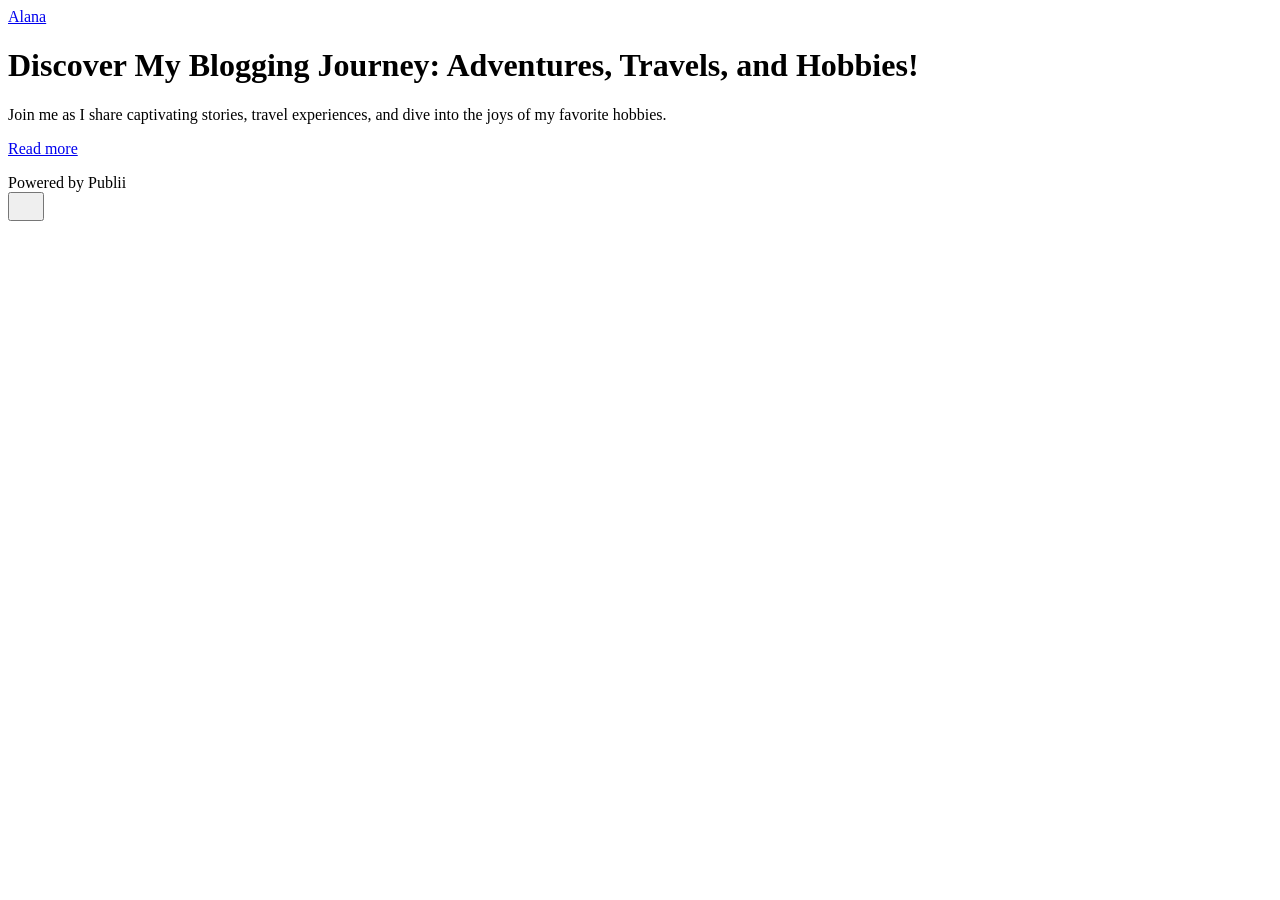
==== index.html @ 6936cf8c "Publii: update content" ====
<!DOCTYPE html><html lang="en-gb"><head><meta charset="utf-8"><meta http-equiv="X-UA-Compatible" content="IE=edge"><meta name="viewport" content="width=device-width,initial-scale=1"><title>Alana</title><meta name="generator" content="Publii Open-Source CMS for Static Site"><link rel="canonical" href="https://blog.alanakayfetz.com/"><link rel="alternate" type="application/atom+xml" href="https://blog.alanakayfetz.com/feed.xml" title="Alana - RSS"><link rel="alternate" type="application/json" href="https://blog.alanakayfetz.com/feed.json" title="Alana - JSON"><meta property="og:title" content="Alana"><meta property="og:site_name" content="Alana"><meta property="og:description" content=""><meta property="og:url" content="https://blog.alanakayfetz.com/"><meta property="og:type" content="website"><link rel="stylesheet" href="https://blog.alanakayfetz.com/assets/css/style.css?v&#x3D;9b02a974ddb182516a41734026b76985"><script type="application/ld+json">{"@context":"http://schema.org","@type":"Organization","name":"Alana","url":"https://blog.alanakayfetz.com/"}</script><noscript><style>img[loading] {
                    opacity: 1;
                }</style></noscript></head><body class="home-template"><header class="top js-header"><a class="logo" href="https://blog.alanakayfetz.com/">Alana</a></header><main><div class="hero hero--noimage"><header class="hero__content"><div class="wrapper"><h1>Discover My Blogging Journey: Adventures, Travels, and Hobbies!</h1><p>Join me as I share captivating stories, travel experiences, and dive into the joys of my favorite hobbies.</p><p><a href="#" class="btn">Read more</a></p></div></header></div><div class="wrapper feed"></div></main><footer class="footer"><div class="wrapper"><div class="footer__copyright">Powered by Publii</div><button id="backToTop" class="footer__bttop" aria-label="Back to top" title="Back to top"><svg width="20" height="20"><use xlink:href="https://blog.alanakayfetz.com/assets/svg/svg-map.svg#toparrow"/></svg></button></div></footer><script defer="defer" src="https://blog.alanakayfetz.com/assets/js/scripts.min.js?v&#x3D;548663b90e1600fd2c2dd54433d04b71"></script><script>window.publiiThemeMenuConfig={mobileMenuMode:'sidebar',animationSpeed:300,submenuWidth: 'auto',doubleClickTime:500,mobileMenuExpandableSubmenus:true,relatedContainerForOverlayMenuSelector:'.top'};</script><script>var images = document.querySelectorAll('img[loading]');
        for (var i = 0; i < images.length; i++) {
            if (images[i].complete) {
                images[i].classList.add('is-loaded');
            } else {
                images[i].addEventListener('load', function () {
                    this.classList.add('is-loaded');
                }, false);
            }
        }</script></body></html>
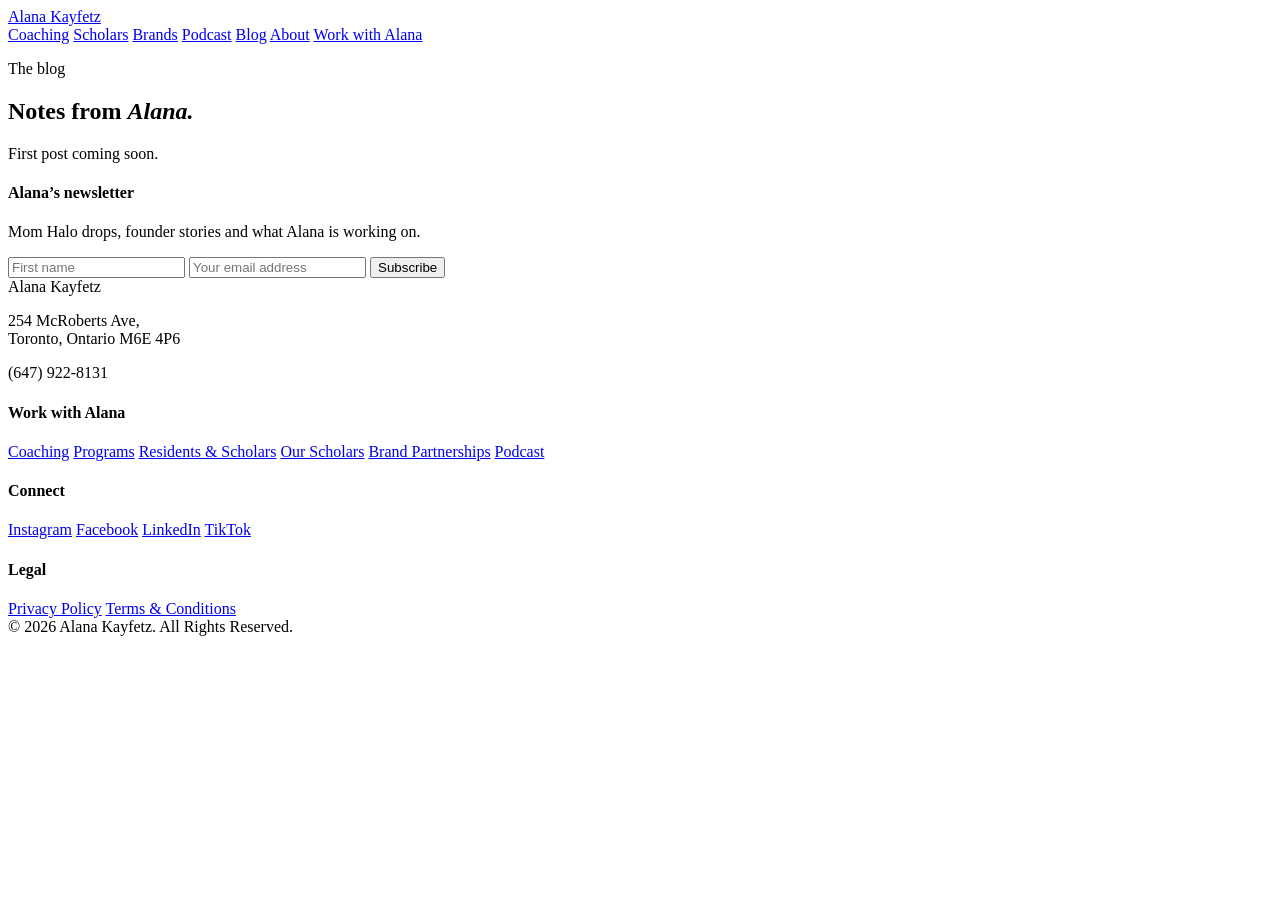
==== commit b659f988: "Publii: update content" ====
--- a/index.html
+++ b/index.html
@@ -1,12 +1,13 @@
-<!DOCTYPE html><html lang="en-gb"><head><meta charset="utf-8"><meta http-equiv="X-UA-Compatible" content="IE=edge"><meta name="viewport" content="width=device-width,initial-scale=1"><title>Alana</title><meta name="generator" content="Publii Open-Source CMS for Static Site"><link rel="canonical" href="https://blog.alanakayfetz.com/"><link rel="alternate" type="application/atom+xml" href="https://blog.alanakayfetz.com/feed.xml" title="Alana - RSS"><link rel="alternate" type="application/json" href="https://blog.alanakayfetz.com/feed.json" title="Alana - JSON"><meta property="og:title" content="Alana"><meta property="og:site_name" content="Alana"><meta property="og:description" content=""><meta property="og:url" content="https://blog.alanakayfetz.com/"><meta property="og:type" content="website"><link rel="stylesheet" href="https://blog.alanakayfetz.com/assets/css/style.css?v&#x3D;9b02a974ddb182516a41734026b76985"><script type="application/ld+json">{"@context":"http://schema.org","@type":"Organization","name":"Alana","url":"https://blog.alanakayfetz.com/"}</script><noscript><style>img[loading] {
-                    opacity: 1;
-                }</style></noscript></head><body class="home-template"><header class="top js-header"><a class="logo" href="https://blog.alanakayfetz.com/">Alana</a></header><main><div class="hero hero--noimage"><header class="hero__content"><div class="wrapper"><h1>Discover My Blogging Journey: Adventures, Travels, and Hobbies!</h1><p>Join me as I share captivating stories, travel experiences, and dive into the joys of my favorite hobbies.</p><p><a href="#" class="btn">Read more</a></p></div></header></div><div class="wrapper feed"></div></main><footer class="footer"><div class="wrapper"><div class="footer__copyright">Powered by Publii</div><button id="backToTop" class="footer__bttop" aria-label="Back to top" title="Back to top"><svg width="20" height="20"><use xlink:href="https://blog.alanakayfetz.com/assets/svg/svg-map.svg#toparrow"/></svg></button></div></footer><script defer="defer" src="https://blog.alanakayfetz.com/assets/js/scripts.min.js?v&#x3D;548663b90e1600fd2c2dd54433d04b71"></script><script>window.publiiThemeMenuConfig={mobileMenuMode:'sidebar',animationSpeed:300,submenuWidth: 'auto',doubleClickTime:500,mobileMenuExpandableSubmenus:true,relatedContainerForOverlayMenuSelector:'.top'};</script><script>var images = document.querySelectorAll('img[loading]');
-        for (var i = 0; i < images.length; i++) {
-            if (images[i].complete) {
-                images[i].classList.add('is-loaded');
-            } else {
-                images[i].addEventListener('load', function () {
-                    this.classList.add('is-loaded');
-                }, false);
-            }
-        }</script></body></html>+<!DOCTYPE html><html lang="en-gb"><head><meta charset="utf-8"><meta name="viewport" content="width=device-width,initial-scale=1"><title>Alana</title><meta name="generator" content="Publii Open-Source CMS for Static Site"><link rel="canonical" href="https://blog.alanakayfetz.com/"><link rel="alternate" type="application/atom+xml" href="https://blog.alanakayfetz.com/feed.xml" title="Alana - RSS"><link rel="alternate" type="application/json" href="https://blog.alanakayfetz.com/feed.json" title="Alana - JSON"><meta property="og:title" content="Alana"><meta property="og:site_name" content="Alana"><meta property="og:description" content=""><meta property="og:url" content="https://blog.alanakayfetz.com/"><meta property="og:type" content="website"><script type="application/ld+json">{"@context":"http://schema.org","@type":"Organization","name":"Alana","url":"https://blog.alanakayfetz.com/"}</script><link rel="icon" href="https://alanakayfetz.com/img/favicon.svg" type="image/svg+xml"><link rel="apple-touch-icon" href="https://alanakayfetz.com/img/apple-touch-icon.png"><link rel="preconnect" href="https://fonts.googleapis.com"><link rel="preconnect" href="https://fonts.gstatic.com" crossorigin><link href="https://fonts.googleapis.com/css2?family=Fraunces:ital,opsz,wght@0,9..144,300..900;1,9..144,400..700&family=Outfit:wght@300;400;500;600;700&display=swap" rel="stylesheet"><link rel="stylesheet" href="https://blog.alanakayfetz.com/assets/css/style.css?v&#x3D;c1da50a4a55d9263d391b1b024ee08ee"><script src="https://f.convertkit.com/ckjs/ck.5.js" defer="defer"></script><script async src="https://www.googletagmanager.com/gtag/js?id=G-7E7NJX4SXJ"></script><script>window.dataLayer = window.dataLayer || [];
+  function gtag(){dataLayer.push(arguments);}
+  gtag('js', new Date());
+  gtag('config', 'G-7E7NJX4SXJ');</script><script>!function(f,b,e,v,n,t,s)
+{if(f.fbq)return;n=f.fbq=function(){n.callMethod?
+n.callMethod.apply(n,arguments):n.queue.push(arguments)};
+if(!f._fbq)f._fbq=n;n.push=n;n.loaded=!0;n.version='2.0';
+n.queue=[];t=b.createElement(e);t.async=!0;
+t.src=v;s=b.getElementsByTagName(e)[0];
+s.parentNode.insertBefore(t,s)}(window, document,'script',
+'https://connect.facebook.net/en_US/fbevents.js');
+fbq('init', '386179845467079');
+fbq('track', 'ViewContent');</script><noscript><img height="1" width="1" style="display:none" src="https://www.facebook.com/tr?id=386179845467079&amp;ev=ViewContent&amp;noscript=1"></noscript></head><body><nav><div class="nav-inner"><a href="https://alanakayfetz.com/" class="logo">Alana <span>Kayfetz</span></a><div class="nav-links"><a href="https://alanakayfetz.com/#coaching">Coaching</a> <a href="https://alanakayfetz.com/#scholars">Scholars</a> <a href="https://alanakayfetz.com/brands/">Brands</a> <a href="https://alanakayfetz.com/#podcast">Podcast</a> <a href="https://blog.alanakayfetz.com/">Blog</a> <a href="https://alanakayfetz.com/#founder">About</a> <a href="https://alanakayfetz.com/#doors" class="btn">Work with Alana</a></div></div></nav><section class="sec"><div class="wrap"><p class="sec-label">The blog</p><h2>Notes from <em>Alana.</em></h2><div class="post-list"><p class="sec-intro">First post coming soon.</p></div></div></section><footer><div class="wrap"><div class="foot-news"><div><h4>Alana&rsquo;s newsletter</h4><p>Mom Halo drops, founder stories and what Alana is working on.</p></div><form class="news-form" action="https://app.kit.com/forms/9975106/subscriptions" method="post" data-sv-form="9975106" data-uid="c07f5980ec" data-format="inline" data-version="5" data-options='{"settings":{"after_subscribe":{"action":"redirect","success_message":"You are in! Check your inbox to confirm your subscription.","redirect_url":"https://alanakayfetz.com/newsletter/thanks/"},"recaptcha":{"enabled":false},"return_visitor":{"action":"show","custom_content":""}},"version":"5"}'><ul class="formkit-alert formkit-alert-error" data-element="errors" data-group="alert"></ul><div class="news-fields" data-element="fields"><input name="fields[first_name]" type="text" required placeholder="First name" aria-label="First name" autocomplete="given-name"> <input name="email_address" type="email" required placeholder="Your email address" aria-label="Email address" autocomplete="email"> <button class="btn" data-element="submit">Subscribe</button></div></form></div><div class="foot-grid"><div><div class="logo">Alana <span style="color:var(--pink)">Kayfetz</span></div><p>254 McRoberts Ave,<br>Toronto, Ontario M6E 4P6</p><p>(647) 922-8131</p></div><div><h4>Work with Alana</h4><a href="https://alanakayfetz.com/#coaching">Coaching</a> <a href="https://alanakayfetz.com/#pricing">Programs</a> <a href="https://alanakayfetz.com/#scholars">Residents &amp; Scholars</a> <a href="https://alanakayfetz.com/residents/">Our Scholars</a> <a href="https://alanakayfetz.com/brands/">Brand Partnerships</a> <a href="https://alanakayfetz.com/#podcast">Podcast</a></div><div><h4>Connect</h4><a href="https://instagram.com/momhalo">Instagram</a> <a href="https://facebook.com/momhalo">Facebook</a> <a href="https://www.linkedin.com/in/alanakayfetz">LinkedIn</a> <a href="https://www.tiktok.com/@alanakayfetz">TikTok</a></div><div><h4>Legal</h4><a href="#">Privacy Policy</a> <a href="#">Terms &amp; Conditions</a></div></div><div class="foot-bottom">© 2026 Alana Kayfetz. All Rights Reserved.</div></div></footer></body></html>
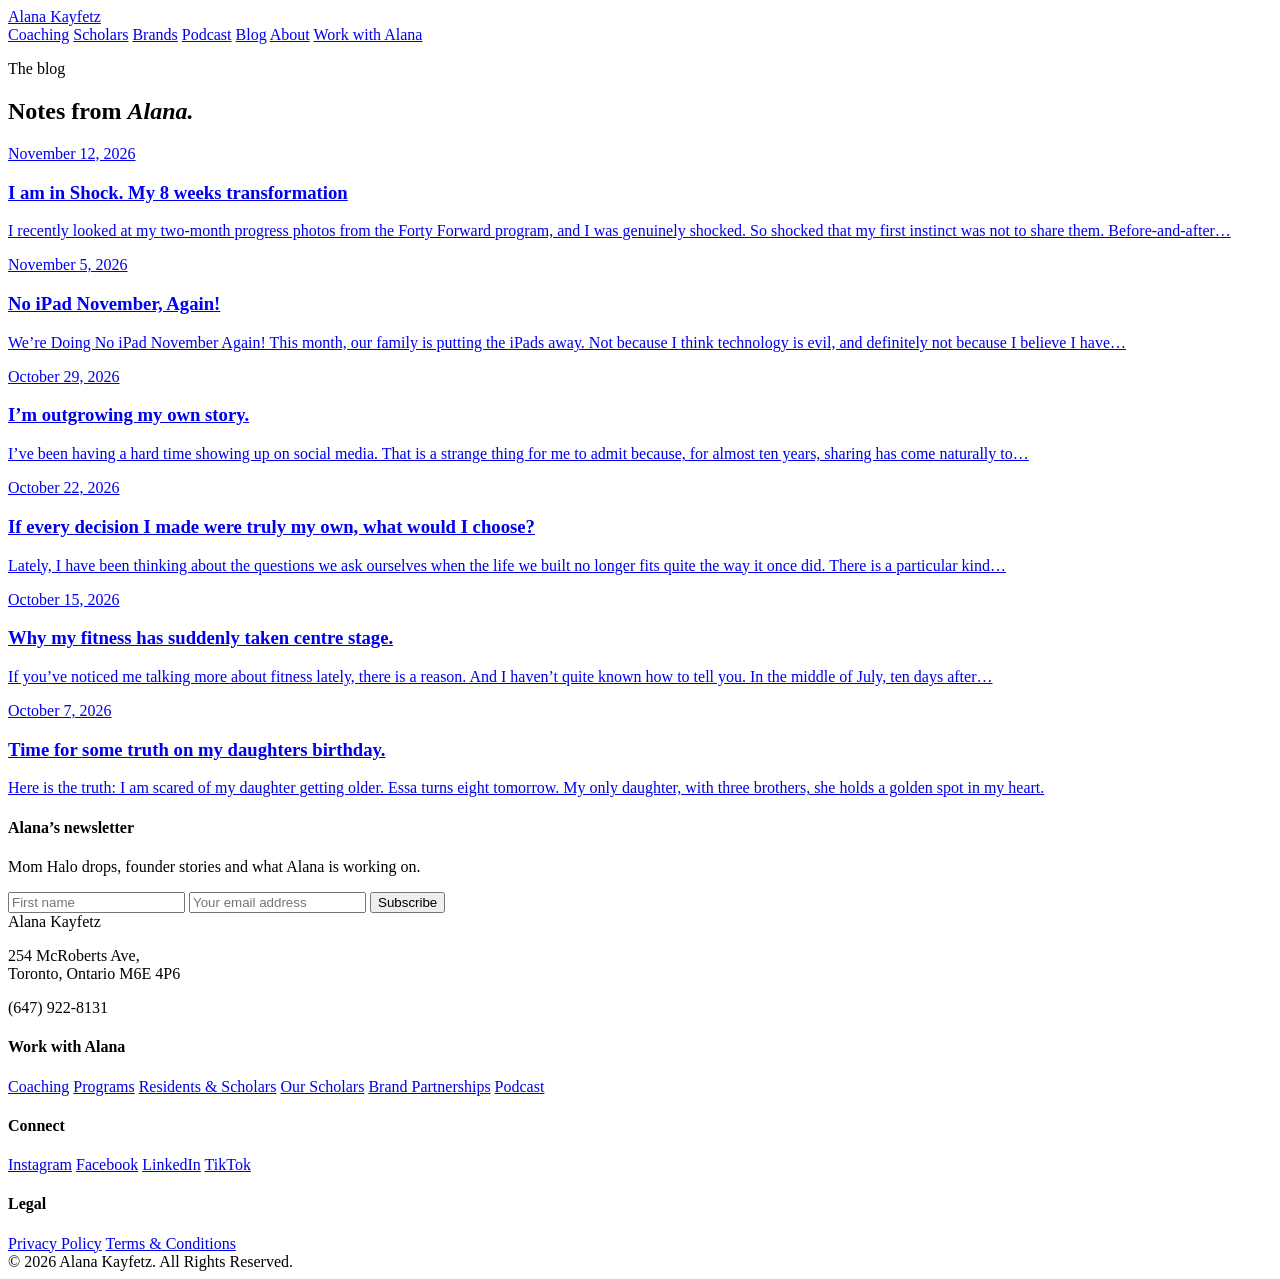
==== commit 20c0eee8: "Publii: update content" ====
--- a/index.html
+++ b/index.html
@@ -1,4 +1,4 @@
-<!DOCTYPE html><html lang="en-gb"><head><meta charset="utf-8"><meta name="viewport" content="width=device-width,initial-scale=1"><title>Alana</title><meta name="generator" content="Publii Open-Source CMS for Static Site"><link rel="canonical" href="https://blog.alanakayfetz.com/"><link rel="alternate" type="application/atom+xml" href="https://blog.alanakayfetz.com/feed.xml" title="Alana - RSS"><link rel="alternate" type="application/json" href="https://blog.alanakayfetz.com/feed.json" title="Alana - JSON"><meta property="og:title" content="Alana"><meta property="og:site_name" content="Alana"><meta property="og:description" content=""><meta property="og:url" content="https://blog.alanakayfetz.com/"><meta property="og:type" content="website"><script type="application/ld+json">{"@context":"http://schema.org","@type":"Organization","name":"Alana","url":"https://blog.alanakayfetz.com/"}</script><link rel="icon" href="https://alanakayfetz.com/img/favicon.svg" type="image/svg+xml"><link rel="apple-touch-icon" href="https://alanakayfetz.com/img/apple-touch-icon.png"><link rel="preconnect" href="https://fonts.googleapis.com"><link rel="preconnect" href="https://fonts.gstatic.com" crossorigin><link href="https://fonts.googleapis.com/css2?family=Fraunces:ital,opsz,wght@0,9..144,300..900;1,9..144,400..700&family=Outfit:wght@300;400;500;600;700&display=swap" rel="stylesheet"><link rel="stylesheet" href="https://blog.alanakayfetz.com/assets/css/style.css?v&#x3D;c1da50a4a55d9263d391b1b024ee08ee"><script src="https://f.convertkit.com/ckjs/ck.5.js" defer="defer"></script><script async src="https://www.googletagmanager.com/gtag/js?id=G-7E7NJX4SXJ"></script><script>window.dataLayer = window.dataLayer || [];
+<!DOCTYPE html><html lang="en-gb"><head><meta charset="utf-8"><meta name="viewport" content="width=device-width,initial-scale=1"><title>Alana&#x27;s Blog</title><meta name="generator" content="Publii Open-Source CMS for Static Site"><link rel="canonical" href="https://blog.alanakayfetz.com/"><link rel="alternate" type="application/atom+xml" href="https://blog.alanakayfetz.com/feed.xml" title="Alana&#x27;s Blog - RSS"><link rel="alternate" type="application/json" href="https://blog.alanakayfetz.com/feed.json" title="Alana&#x27;s Blog - JSON"><meta property="og:title" content="Alana&#x27;s Blog"><meta property="og:site_name" content="Alana&#x27;s Blog"><meta property="og:description" content=""><meta property="og:url" content="https://blog.alanakayfetz.com/"><meta property="og:type" content="website"><script type="application/ld+json">{"@context":"http://schema.org","@type":"Organization","name":"Alana's Blog","url":"https://blog.alanakayfetz.com/"}</script><link rel="icon" href="https://alanakayfetz.com/img/favicon.svg" type="image/svg+xml"><link rel="apple-touch-icon" href="https://alanakayfetz.com/img/apple-touch-icon.png"><link rel="preconnect" href="https://fonts.googleapis.com"><link rel="preconnect" href="https://fonts.gstatic.com" crossorigin><link href="https://fonts.googleapis.com/css2?family=Fraunces:ital,opsz,wght@0,9..144,300..900;1,9..144,400..700&family=Outfit:wght@300;400;500;600;700&display=swap" rel="stylesheet"><link rel="stylesheet" href="https://blog.alanakayfetz.com/assets/css/style.css?v&#x3D;c1da50a4a55d9263d391b1b024ee08ee"><script src="https://f.convertkit.com/ckjs/ck.5.js" defer="defer"></script><script async src="https://www.googletagmanager.com/gtag/js?id=G-7E7NJX4SXJ"></script><script>window.dataLayer = window.dataLayer || [];
   function gtag(){dataLayer.push(arguments);}
   gtag('js', new Date());
   gtag('config', 'G-7E7NJX4SXJ');</script><script>!function(f,b,e,v,n,t,s)
@@ -10,4 +10,4 @@
 s.parentNode.insertBefore(t,s)}(window, document,'script',
 'https://connect.facebook.net/en_US/fbevents.js');
 fbq('init', '386179845467079');
-fbq('track', 'ViewContent');</script><noscript><img height="1" width="1" style="display:none" src="https://www.facebook.com/tr?id=386179845467079&amp;ev=ViewContent&amp;noscript=1"></noscript></head><body><nav><div class="nav-inner"><a href="https://alanakayfetz.com/" class="logo">Alana <span>Kayfetz</span></a><div class="nav-links"><a href="https://alanakayfetz.com/#coaching">Coaching</a> <a href="https://alanakayfetz.com/#scholars">Scholars</a> <a href="https://alanakayfetz.com/brands/">Brands</a> <a href="https://alanakayfetz.com/#podcast">Podcast</a> <a href="https://blog.alanakayfetz.com/">Blog</a> <a href="https://alanakayfetz.com/#founder">About</a> <a href="https://alanakayfetz.com/#doors" class="btn">Work with Alana</a></div></div></nav><section class="sec"><div class="wrap"><p class="sec-label">The blog</p><h2>Notes from <em>Alana.</em></h2><div class="post-list"><p class="sec-intro">First post coming soon.</p></div></div></section><footer><div class="wrap"><div class="foot-news"><div><h4>Alana&rsquo;s newsletter</h4><p>Mom Halo drops, founder stories and what Alana is working on.</p></div><form class="news-form" action="https://app.kit.com/forms/9975106/subscriptions" method="post" data-sv-form="9975106" data-uid="c07f5980ec" data-format="inline" data-version="5" data-options='{"settings":{"after_subscribe":{"action":"redirect","success_message":"You are in! Check your inbox to confirm your subscription.","redirect_url":"https://alanakayfetz.com/newsletter/thanks/"},"recaptcha":{"enabled":false},"return_visitor":{"action":"show","custom_content":""}},"version":"5"}'><ul class="formkit-alert formkit-alert-error" data-element="errors" data-group="alert"></ul><div class="news-fields" data-element="fields"><input name="fields[first_name]" type="text" required placeholder="First name" aria-label="First name" autocomplete="given-name"> <input name="email_address" type="email" required placeholder="Your email address" aria-label="Email address" autocomplete="email"> <button class="btn" data-element="submit">Subscribe</button></div></form></div><div class="foot-grid"><div><div class="logo">Alana <span style="color:var(--pink)">Kayfetz</span></div><p>254 McRoberts Ave,<br>Toronto, Ontario M6E 4P6</p><p>(647) 922-8131</p></div><div><h4>Work with Alana</h4><a href="https://alanakayfetz.com/#coaching">Coaching</a> <a href="https://alanakayfetz.com/#pricing">Programs</a> <a href="https://alanakayfetz.com/#scholars">Residents &amp; Scholars</a> <a href="https://alanakayfetz.com/residents/">Our Scholars</a> <a href="https://alanakayfetz.com/brands/">Brand Partnerships</a> <a href="https://alanakayfetz.com/#podcast">Podcast</a></div><div><h4>Connect</h4><a href="https://instagram.com/momhalo">Instagram</a> <a href="https://facebook.com/momhalo">Facebook</a> <a href="https://www.linkedin.com/in/alanakayfetz">LinkedIn</a> <a href="https://www.tiktok.com/@alanakayfetz">TikTok</a></div><div><h4>Legal</h4><a href="#">Privacy Policy</a> <a href="#">Terms &amp; Conditions</a></div></div><div class="foot-bottom">© 2026 Alana Kayfetz. All Rights Reserved.</div></div></footer></body></html>+fbq('track', 'ViewContent');</script><noscript><img height="1" width="1" style="display:none" src="https://www.facebook.com/tr?id=386179845467079&amp;ev=ViewContent&amp;noscript=1"></noscript></head><body><nav><div class="nav-inner"><a href="https://alanakayfetz.com/" class="logo">Alana <span>Kayfetz</span></a><div class="nav-links"><a href="https://alanakayfetz.com/#coaching">Coaching</a> <a href="https://alanakayfetz.com/#scholars">Scholars</a> <a href="https://alanakayfetz.com/brands/">Brands</a> <a href="https://alanakayfetz.com/#podcast">Podcast</a> <a href="https://blog.alanakayfetz.com/">Blog</a> <a href="https://alanakayfetz.com/#founder">About</a> <a href="https://alanakayfetz.com/#doors" class="btn">Work with Alana</a></div></div></nav><section class="sec"><div class="wrap"><p class="sec-label">The blog</p><h2>Notes from <em>Alana.</em></h2><div class="post-list"><a class="bcard" href="https://blog.alanakayfetz.com/i-am-in-shock-my-8-weeks-transformation/"><p class="post-date">November 12, 2026</p><h3>I am in Shock. My 8 weeks transformation</h3><p>I recently looked at my two-month progress photos from the Forty Forward program, and I was genuinely shocked. So shocked that my first instinct was not to share them. Before-and-after&hellip;</p></a><a class="bcard" href="https://blog.alanakayfetz.com/no-ipad-november-again/"><p class="post-date">November 5, 2026</p><h3>No iPad November, Again!</h3><p>We’re Doing No iPad November Again! This month, our family is putting the iPads away. Not because I think technology is evil, and definitely not because I believe I have&hellip;</p></a><a class="bcard" href="https://blog.alanakayfetz.com/i-m-outgrowing-my-own-story/"><p class="post-date">October 29, 2026</p><h3>I’m outgrowing my own story.</h3><p>I’ve been having a hard time showing up on social media. That is a strange thing for me to admit because, for almost ten years, sharing has come naturally to&hellip;</p></a><a class="bcard" href="https://blog.alanakayfetz.com/if-every-decision-i-made-were-truly-my-own-what-would-i-choose/"><p class="post-date">October 22, 2026</p><h3>If every decision I made were truly my own, what would I choose?</h3><p>Lately, I have been thinking about the questions we ask ourselves when the life we built no longer fits quite the way it once did. There is a particular kind&hellip;</p></a><a class="bcard" href="https://blog.alanakayfetz.com/why-my-fitness-has-suddenly-taken-centre-stage/"><p class="post-date">October 15, 2026</p><h3>Why my fitness has suddenly taken centre stage.</h3><p>If you’ve noticed me talking more about fitness lately, there is a reason. And I haven’t quite known how to tell you. In the middle of July, ten days after&hellip;</p></a><a class="bcard" href="https://blog.alanakayfetz.com/time-for-some-truth-on-my-daughters-birthday/"><p class="post-date">October 7, 2026</p><h3>Time for some truth on my daughters birthday.</h3><p>Here is the truth: I am scared of my daughter getting older. Essa turns eight tomorrow. My only daughter, with three brothers, she holds a golden spot in my heart.</p></a></div></div></section><footer><div class="wrap"><div class="foot-news"><div><h4>Alana&rsquo;s newsletter</h4><p>Mom Halo drops, founder stories and what Alana is working on.</p></div><form class="news-form" action="https://app.kit.com/forms/9975106/subscriptions" method="post" data-sv-form="9975106" data-uid="c07f5980ec" data-format="inline" data-version="5" data-options='{"settings":{"after_subscribe":{"action":"redirect","success_message":"You are in! Check your inbox to confirm your subscription.","redirect_url":"https://alanakayfetz.com/newsletter/thanks/"},"recaptcha":{"enabled":false},"return_visitor":{"action":"show","custom_content":""}},"version":"5"}'><ul class="formkit-alert formkit-alert-error" data-element="errors" data-group="alert"></ul><div class="news-fields" data-element="fields"><input name="fields[first_name]" type="text" required placeholder="First name" aria-label="First name" autocomplete="given-name"> <input name="email_address" type="email" required placeholder="Your email address" aria-label="Email address" autocomplete="email"> <button class="btn" data-element="submit">Subscribe</button></div></form></div><div class="foot-grid"><div><div class="logo">Alana <span style="color:var(--pink)">Kayfetz</span></div><p>254 McRoberts Ave,<br>Toronto, Ontario M6E 4P6</p><p>(647) 922-8131</p></div><div><h4>Work with Alana</h4><a href="https://alanakayfetz.com/#coaching">Coaching</a> <a href="https://alanakayfetz.com/#pricing">Programs</a> <a href="https://alanakayfetz.com/#scholars">Residents &amp; Scholars</a> <a href="https://alanakayfetz.com/residents/">Our Scholars</a> <a href="https://alanakayfetz.com/brands/">Brand Partnerships</a> <a href="https://alanakayfetz.com/#podcast">Podcast</a></div><div><h4>Connect</h4><a href="https://instagram.com/momhalo">Instagram</a> <a href="https://facebook.com/momhalo">Facebook</a> <a href="https://www.linkedin.com/in/alanakayfetz">LinkedIn</a> <a href="https://www.tiktok.com/@alanakayfetz">TikTok</a></div><div><h4>Legal</h4><a href="#">Privacy Policy</a> <a href="#">Terms &amp; Conditions</a></div></div><div class="foot-bottom">© 2026 Alana Kayfetz. All Rights Reserved.</div></div></footer></body></html>
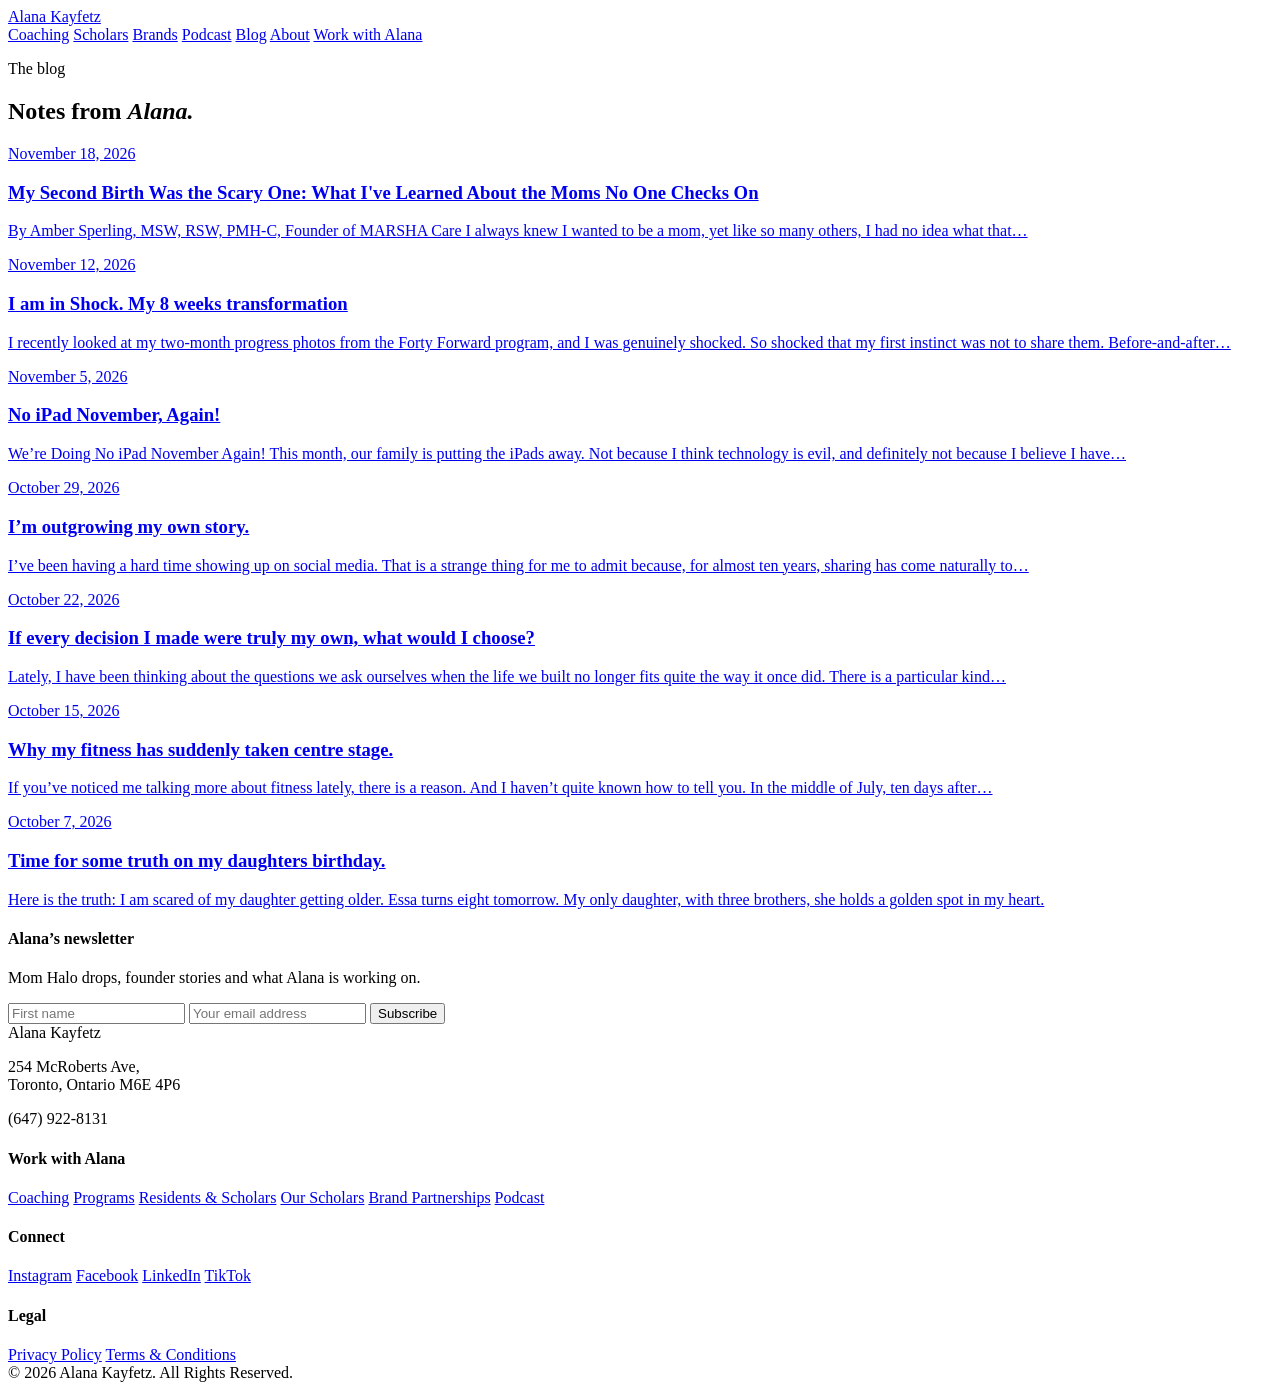
==== commit 49f9c590: "Publii: update content" ====
--- a/index.html
+++ b/index.html
@@ -10,4 +10,4 @@
 s.parentNode.insertBefore(t,s)}(window, document,'script',
 'https://connect.facebook.net/en_US/fbevents.js');
 fbq('init', '386179845467079');
-fbq('track', 'ViewContent');</script><noscript><img height="1" width="1" style="display:none" src="https://www.facebook.com/tr?id=386179845467079&amp;ev=ViewContent&amp;noscript=1"></noscript></head><body><nav><div class="nav-inner"><a href="https://alanakayfetz.com/" class="logo">Alana <span>Kayfetz</span></a><div class="nav-links"><a href="https://alanakayfetz.com/#coaching">Coaching</a> <a href="https://alanakayfetz.com/#scholars">Scholars</a> <a href="https://alanakayfetz.com/brands/">Brands</a> <a href="https://alanakayfetz.com/#podcast">Podcast</a> <a href="https://blog.alanakayfetz.com/">Blog</a> <a href="https://alanakayfetz.com/#founder">About</a> <a href="https://alanakayfetz.com/#doors" class="btn">Work with Alana</a></div></div></nav><section class="sec"><div class="wrap"><p class="sec-label">The blog</p><h2>Notes from <em>Alana.</em></h2><div class="post-list"><a class="bcard" href="https://blog.alanakayfetz.com/i-am-in-shock-my-8-weeks-transformation/"><p class="post-date">November 12, 2026</p><h3>I am in Shock. My 8 weeks transformation</h3><p>I recently looked at my two-month progress photos from the Forty Forward program, and I was genuinely shocked. So shocked that my first instinct was not to share them. Before-and-after&hellip;</p></a><a class="bcard" href="https://blog.alanakayfetz.com/no-ipad-november-again/"><p class="post-date">November 5, 2026</p><h3>No iPad November, Again!</h3><p>We’re Doing No iPad November Again! This month, our family is putting the iPads away. Not because I think technology is evil, and definitely not because I believe I have&hellip;</p></a><a class="bcard" href="https://blog.alanakayfetz.com/i-m-outgrowing-my-own-story/"><p class="post-date">October 29, 2026</p><h3>I’m outgrowing my own story.</h3><p>I’ve been having a hard time showing up on social media. That is a strange thing for me to admit because, for almost ten years, sharing has come naturally to&hellip;</p></a><a class="bcard" href="https://blog.alanakayfetz.com/if-every-decision-i-made-were-truly-my-own-what-would-i-choose/"><p class="post-date">October 22, 2026</p><h3>If every decision I made were truly my own, what would I choose?</h3><p>Lately, I have been thinking about the questions we ask ourselves when the life we built no longer fits quite the way it once did. There is a particular kind&hellip;</p></a><a class="bcard" href="https://blog.alanakayfetz.com/why-my-fitness-has-suddenly-taken-centre-stage/"><p class="post-date">October 15, 2026</p><h3>Why my fitness has suddenly taken centre stage.</h3><p>If you’ve noticed me talking more about fitness lately, there is a reason. And I haven’t quite known how to tell you. In the middle of July, ten days after&hellip;</p></a><a class="bcard" href="https://blog.alanakayfetz.com/time-for-some-truth-on-my-daughters-birthday/"><p class="post-date">October 7, 2026</p><h3>Time for some truth on my daughters birthday.</h3><p>Here is the truth: I am scared of my daughter getting older. Essa turns eight tomorrow. My only daughter, with three brothers, she holds a golden spot in my heart.</p></a></div></div></section><footer><div class="wrap"><div class="foot-news"><div><h4>Alana&rsquo;s newsletter</h4><p>Mom Halo drops, founder stories and what Alana is working on.</p></div><form class="news-form" action="https://app.kit.com/forms/9975106/subscriptions" method="post" data-sv-form="9975106" data-uid="c07f5980ec" data-format="inline" data-version="5" data-options='{"settings":{"after_subscribe":{"action":"redirect","success_message":"You are in! Check your inbox to confirm your subscription.","redirect_url":"https://alanakayfetz.com/newsletter/thanks/"},"recaptcha":{"enabled":false},"return_visitor":{"action":"show","custom_content":""}},"version":"5"}'><ul class="formkit-alert formkit-alert-error" data-element="errors" data-group="alert"></ul><div class="news-fields" data-element="fields"><input name="fields[first_name]" type="text" required placeholder="First name" aria-label="First name" autocomplete="given-name"> <input name="email_address" type="email" required placeholder="Your email address" aria-label="Email address" autocomplete="email"> <button class="btn" data-element="submit">Subscribe</button></div></form></div><div class="foot-grid"><div><div class="logo">Alana <span style="color:var(--pink)">Kayfetz</span></div><p>254 McRoberts Ave,<br>Toronto, Ontario M6E 4P6</p><p>(647) 922-8131</p></div><div><h4>Work with Alana</h4><a href="https://alanakayfetz.com/#coaching">Coaching</a> <a href="https://alanakayfetz.com/#pricing">Programs</a> <a href="https://alanakayfetz.com/#scholars">Residents &amp; Scholars</a> <a href="https://alanakayfetz.com/residents/">Our Scholars</a> <a href="https://alanakayfetz.com/brands/">Brand Partnerships</a> <a href="https://alanakayfetz.com/#podcast">Podcast</a></div><div><h4>Connect</h4><a href="https://instagram.com/momhalo">Instagram</a> <a href="https://facebook.com/momhalo">Facebook</a> <a href="https://www.linkedin.com/in/alanakayfetz">LinkedIn</a> <a href="https://www.tiktok.com/@alanakayfetz">TikTok</a></div><div><h4>Legal</h4><a href="#">Privacy Policy</a> <a href="#">Terms &amp; Conditions</a></div></div><div class="foot-bottom">© 2026 Alana Kayfetz. All Rights Reserved.</div></div></footer></body></html>+fbq('track', 'ViewContent');</script><noscript><img height="1" width="1" style="display:none" src="https://www.facebook.com/tr?id=386179845467079&amp;ev=ViewContent&amp;noscript=1"></noscript></head><body><nav><div class="nav-inner"><a href="https://alanakayfetz.com/" class="logo">Alana <span>Kayfetz</span></a><div class="nav-links"><a href="https://alanakayfetz.com/#coaching">Coaching</a> <a href="https://alanakayfetz.com/#scholars">Scholars</a> <a href="https://alanakayfetz.com/brands/">Brands</a> <a href="https://alanakayfetz.com/#podcast">Podcast</a> <a href="https://blog.alanakayfetz.com/">Blog</a> <a href="https://alanakayfetz.com/#founder">About</a> <a href="https://alanakayfetz.com/#doors" class="btn">Work with Alana</a></div></div></nav><section class="sec"><div class="wrap"><p class="sec-label">The blog</p><h2>Notes from <em>Alana.</em></h2><div class="post-list"><a class="bcard" href="https://blog.alanakayfetz.com/my-second-birth-was-the-scary-one-what-ive-learned-about-the-moms-no-one-checks-on/"><p class="post-date">November 18, 2026</p><h3>My Second Birth Was the Scary One: What I&#x27;ve Learned About the Moms No One Checks On</h3><p>By Amber Sperling, MSW, RSW, PMH-C, Founder of MARSHA Care I always knew I wanted to be a mom, yet like so many others, I had no idea what that&hellip;</p></a><a class="bcard" href="https://blog.alanakayfetz.com/i-am-in-shock-my-8-weeks-transformation/"><p class="post-date">November 12, 2026</p><h3>I am in Shock. My 8 weeks transformation</h3><p>I recently looked at my two-month progress photos from the Forty Forward program, and I was genuinely shocked. So shocked that my first instinct was not to share them. Before-and-after&hellip;</p></a><a class="bcard" href="https://blog.alanakayfetz.com/no-ipad-november-again/"><p class="post-date">November 5, 2026</p><h3>No iPad November, Again!</h3><p>We’re Doing No iPad November Again! This month, our family is putting the iPads away. Not because I think technology is evil, and definitely not because I believe I have&hellip;</p></a><a class="bcard" href="https://blog.alanakayfetz.com/i-m-outgrowing-my-own-story/"><p class="post-date">October 29, 2026</p><h3>I’m outgrowing my own story.</h3><p>I’ve been having a hard time showing up on social media. That is a strange thing for me to admit because, for almost ten years, sharing has come naturally to&hellip;</p></a><a class="bcard" href="https://blog.alanakayfetz.com/if-every-decision-i-made-were-truly-my-own-what-would-i-choose/"><p class="post-date">October 22, 2026</p><h3>If every decision I made were truly my own, what would I choose?</h3><p>Lately, I have been thinking about the questions we ask ourselves when the life we built no longer fits quite the way it once did. There is a particular kind&hellip;</p></a><a class="bcard" href="https://blog.alanakayfetz.com/why-my-fitness-has-suddenly-taken-centre-stage/"><p class="post-date">October 15, 2026</p><h3>Why my fitness has suddenly taken centre stage.</h3><p>If you’ve noticed me talking more about fitness lately, there is a reason. And I haven’t quite known how to tell you. In the middle of July, ten days after&hellip;</p></a><a class="bcard" href="https://blog.alanakayfetz.com/time-for-some-truth-on-my-daughters-birthday/"><p class="post-date">October 7, 2026</p><h3>Time for some truth on my daughters birthday.</h3><p>Here is the truth: I am scared of my daughter getting older. Essa turns eight tomorrow. My only daughter, with three brothers, she holds a golden spot in my heart.</p></a></div></div></section><footer><div class="wrap"><div class="foot-news"><div><h4>Alana&rsquo;s newsletter</h4><p>Mom Halo drops, founder stories and what Alana is working on.</p></div><form class="news-form" action="https://app.kit.com/forms/9975106/subscriptions" method="post" data-sv-form="9975106" data-uid="c07f5980ec" data-format="inline" data-version="5" data-options='{"settings":{"after_subscribe":{"action":"redirect","success_message":"You are in! Check your inbox to confirm your subscription.","redirect_url":"https://alanakayfetz.com/newsletter/thanks/"},"recaptcha":{"enabled":false},"return_visitor":{"action":"show","custom_content":""}},"version":"5"}'><ul class="formkit-alert formkit-alert-error" data-element="errors" data-group="alert"></ul><div class="news-fields" data-element="fields"><input name="fields[first_name]" type="text" required placeholder="First name" aria-label="First name" autocomplete="given-name"> <input name="email_address" type="email" required placeholder="Your email address" aria-label="Email address" autocomplete="email"> <button class="btn" data-element="submit">Subscribe</button></div></form></div><div class="foot-grid"><div><div class="logo">Alana <span style="color:var(--pink)">Kayfetz</span></div><p>254 McRoberts Ave,<br>Toronto, Ontario M6E 4P6</p><p>(647) 922-8131</p></div><div><h4>Work with Alana</h4><a href="https://alanakayfetz.com/#coaching">Coaching</a> <a href="https://alanakayfetz.com/#pricing">Programs</a> <a href="https://alanakayfetz.com/#scholars">Residents &amp; Scholars</a> <a href="https://alanakayfetz.com/residents/">Our Scholars</a> <a href="https://alanakayfetz.com/brands/">Brand Partnerships</a> <a href="https://alanakayfetz.com/#podcast">Podcast</a></div><div><h4>Connect</h4><a href="https://instagram.com/momhalo">Instagram</a> <a href="https://facebook.com/momhalo">Facebook</a> <a href="https://www.linkedin.com/in/alanakayfetz">LinkedIn</a> <a href="https://www.tiktok.com/@alanakayfetz">TikTok</a></div><div><h4>Legal</h4><a href="#">Privacy Policy</a> <a href="#">Terms &amp; Conditions</a></div></div><div class="foot-bottom">© 2026 Alana Kayfetz. All Rights Reserved.</div></div></footer></body></html>
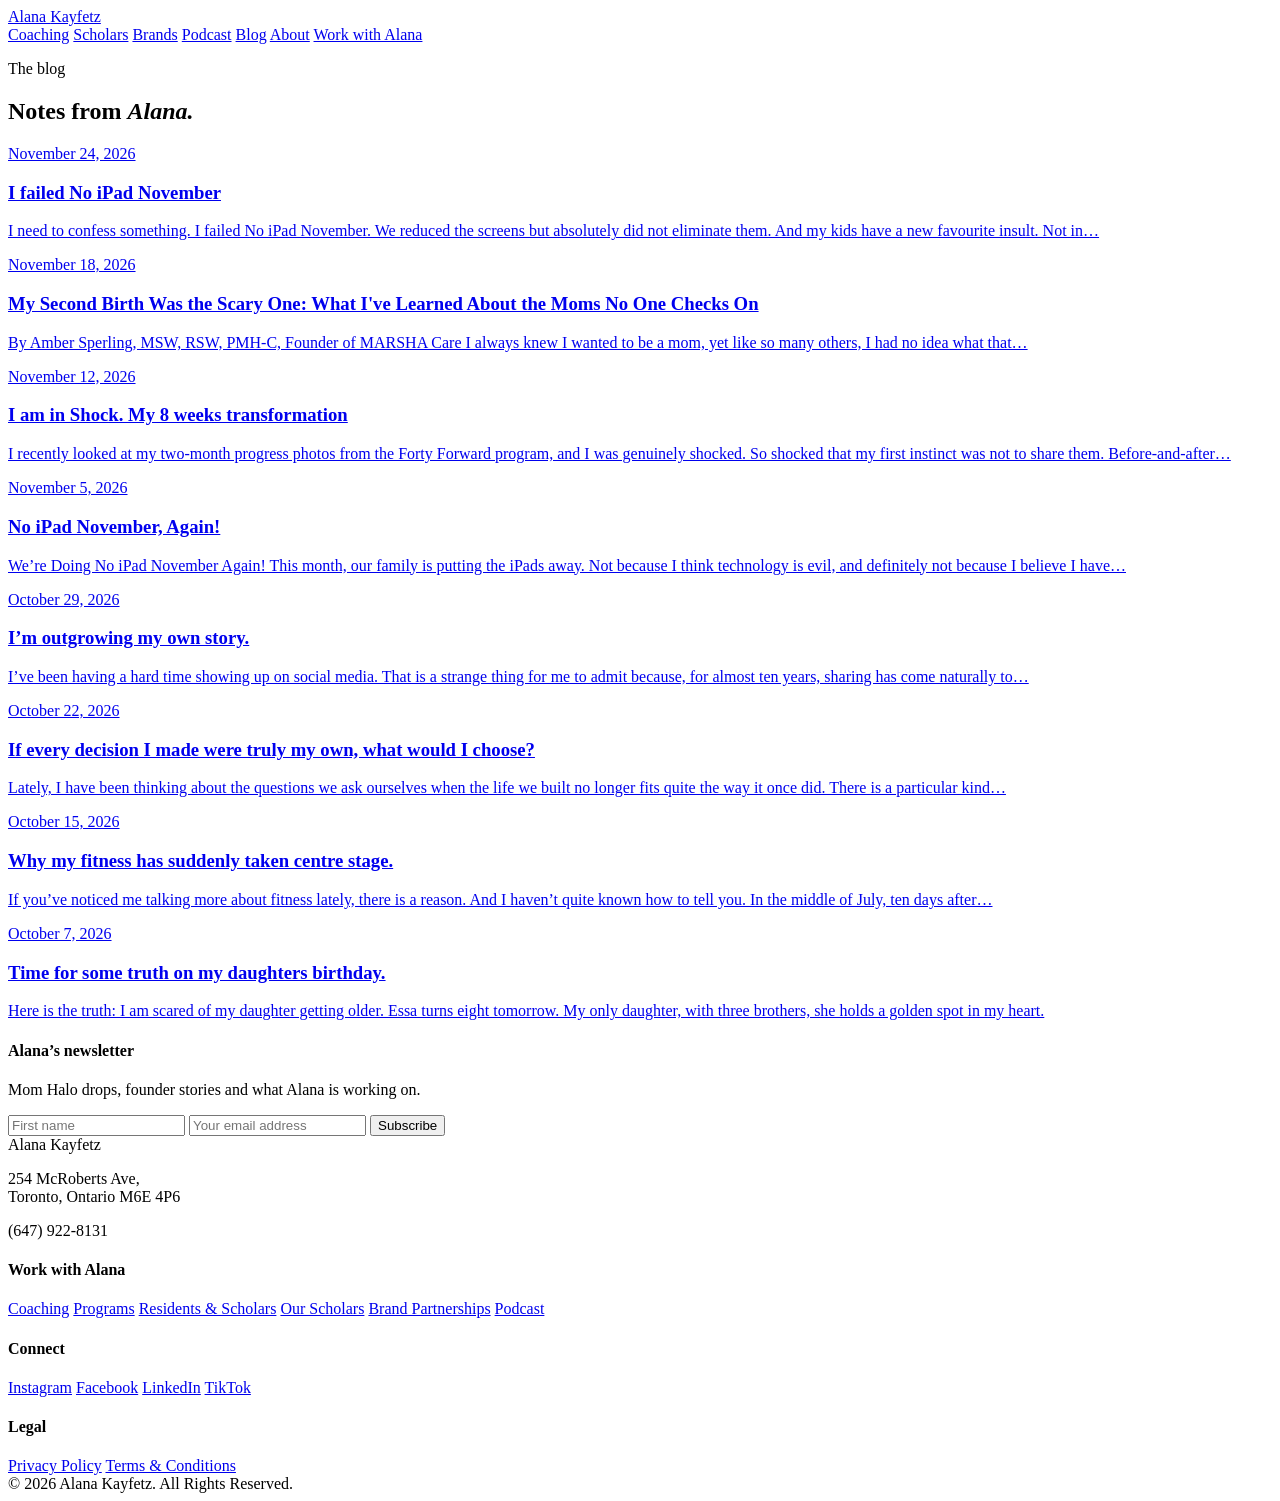
==== commit c0dcf977: "Publii: update content" ====
--- a/index.html
+++ b/index.html
@@ -10,4 +10,4 @@
 s.parentNode.insertBefore(t,s)}(window, document,'script',
 'https://connect.facebook.net/en_US/fbevents.js');
 fbq('init', '386179845467079');
-fbq('track', 'ViewContent');</script><noscript><img height="1" width="1" style="display:none" src="https://www.facebook.com/tr?id=386179845467079&amp;ev=ViewContent&amp;noscript=1"></noscript></head><body><nav><div class="nav-inner"><a href="https://alanakayfetz.com/" class="logo">Alana <span>Kayfetz</span></a><div class="nav-links"><a href="https://alanakayfetz.com/#coaching">Coaching</a> <a href="https://alanakayfetz.com/#scholars">Scholars</a> <a href="https://alanakayfetz.com/brands/">Brands</a> <a href="https://alanakayfetz.com/#podcast">Podcast</a> <a href="https://blog.alanakayfetz.com/">Blog</a> <a href="https://alanakayfetz.com/#founder">About</a> <a href="https://alanakayfetz.com/#doors" class="btn">Work with Alana</a></div></div></nav><section class="sec"><div class="wrap"><p class="sec-label">The blog</p><h2>Notes from <em>Alana.</em></h2><div class="post-list"><a class="bcard" href="https://blog.alanakayfetz.com/my-second-birth-was-the-scary-one-what-ive-learned-about-the-moms-no-one-checks-on/"><p class="post-date">November 18, 2026</p><h3>My Second Birth Was the Scary One: What I&#x27;ve Learned About the Moms No One Checks On</h3><p>By Amber Sperling, MSW, RSW, PMH-C, Founder of MARSHA Care I always knew I wanted to be a mom, yet like so many others, I had no idea what that&hellip;</p></a><a class="bcard" href="https://blog.alanakayfetz.com/i-am-in-shock-my-8-weeks-transformation/"><p class="post-date">November 12, 2026</p><h3>I am in Shock. My 8 weeks transformation</h3><p>I recently looked at my two-month progress photos from the Forty Forward program, and I was genuinely shocked. So shocked that my first instinct was not to share them. Before-and-after&hellip;</p></a><a class="bcard" href="https://blog.alanakayfetz.com/no-ipad-november-again/"><p class="post-date">November 5, 2026</p><h3>No iPad November, Again!</h3><p>We’re Doing No iPad November Again! This month, our family is putting the iPads away. Not because I think technology is evil, and definitely not because I believe I have&hellip;</p></a><a class="bcard" href="https://blog.alanakayfetz.com/i-m-outgrowing-my-own-story/"><p class="post-date">October 29, 2026</p><h3>I’m outgrowing my own story.</h3><p>I’ve been having a hard time showing up on social media. That is a strange thing for me to admit because, for almost ten years, sharing has come naturally to&hellip;</p></a><a class="bcard" href="https://blog.alanakayfetz.com/if-every-decision-i-made-were-truly-my-own-what-would-i-choose/"><p class="post-date">October 22, 2026</p><h3>If every decision I made were truly my own, what would I choose?</h3><p>Lately, I have been thinking about the questions we ask ourselves when the life we built no longer fits quite the way it once did. There is a particular kind&hellip;</p></a><a class="bcard" href="https://blog.alanakayfetz.com/why-my-fitness-has-suddenly-taken-centre-stage/"><p class="post-date">October 15, 2026</p><h3>Why my fitness has suddenly taken centre stage.</h3><p>If you’ve noticed me talking more about fitness lately, there is a reason. And I haven’t quite known how to tell you. In the middle of July, ten days after&hellip;</p></a><a class="bcard" href="https://blog.alanakayfetz.com/time-for-some-truth-on-my-daughters-birthday/"><p class="post-date">October 7, 2026</p><h3>Time for some truth on my daughters birthday.</h3><p>Here is the truth: I am scared of my daughter getting older. Essa turns eight tomorrow. My only daughter, with three brothers, she holds a golden spot in my heart.</p></a></div></div></section><footer><div class="wrap"><div class="foot-news"><div><h4>Alana&rsquo;s newsletter</h4><p>Mom Halo drops, founder stories and what Alana is working on.</p></div><form class="news-form" action="https://app.kit.com/forms/9975106/subscriptions" method="post" data-sv-form="9975106" data-uid="c07f5980ec" data-format="inline" data-version="5" data-options='{"settings":{"after_subscribe":{"action":"redirect","success_message":"You are in! Check your inbox to confirm your subscription.","redirect_url":"https://alanakayfetz.com/newsletter/thanks/"},"recaptcha":{"enabled":false},"return_visitor":{"action":"show","custom_content":""}},"version":"5"}'><ul class="formkit-alert formkit-alert-error" data-element="errors" data-group="alert"></ul><div class="news-fields" data-element="fields"><input name="fields[first_name]" type="text" required placeholder="First name" aria-label="First name" autocomplete="given-name"> <input name="email_address" type="email" required placeholder="Your email address" aria-label="Email address" autocomplete="email"> <button class="btn" data-element="submit">Subscribe</button></div></form></div><div class="foot-grid"><div><div class="logo">Alana <span style="color:var(--pink)">Kayfetz</span></div><p>254 McRoberts Ave,<br>Toronto, Ontario M6E 4P6</p><p>(647) 922-8131</p></div><div><h4>Work with Alana</h4><a href="https://alanakayfetz.com/#coaching">Coaching</a> <a href="https://alanakayfetz.com/#pricing">Programs</a> <a href="https://alanakayfetz.com/#scholars">Residents &amp; Scholars</a> <a href="https://alanakayfetz.com/residents/">Our Scholars</a> <a href="https://alanakayfetz.com/brands/">Brand Partnerships</a> <a href="https://alanakayfetz.com/#podcast">Podcast</a></div><div><h4>Connect</h4><a href="https://instagram.com/momhalo">Instagram</a> <a href="https://facebook.com/momhalo">Facebook</a> <a href="https://www.linkedin.com/in/alanakayfetz">LinkedIn</a> <a href="https://www.tiktok.com/@alanakayfetz">TikTok</a></div><div><h4>Legal</h4><a href="#">Privacy Policy</a> <a href="#">Terms &amp; Conditions</a></div></div><div class="foot-bottom">© 2026 Alana Kayfetz. All Rights Reserved.</div></div></footer></body></html>+fbq('track', 'ViewContent');</script><noscript><img height="1" width="1" style="display:none" src="https://www.facebook.com/tr?id=386179845467079&amp;ev=ViewContent&amp;noscript=1"></noscript></head><body><nav><div class="nav-inner"><a href="https://alanakayfetz.com/" class="logo">Alana <span>Kayfetz</span></a><div class="nav-links"><a href="https://alanakayfetz.com/#coaching">Coaching</a> <a href="https://alanakayfetz.com/#scholars">Scholars</a> <a href="https://alanakayfetz.com/brands/">Brands</a> <a href="https://alanakayfetz.com/#podcast">Podcast</a> <a href="https://blog.alanakayfetz.com/">Blog</a> <a href="https://alanakayfetz.com/#founder">About</a> <a href="https://alanakayfetz.com/#doors" class="btn">Work with Alana</a></div></div></nav><section class="sec"><div class="wrap"><p class="sec-label">The blog</p><h2>Notes from <em>Alana.</em></h2><div class="post-list"><a class="bcard" href="https://blog.alanakayfetz.com/i-failed-no-ipad-november/"><p class="post-date">November 24, 2026</p><h3>I failed No iPad November</h3><p>I need to confess something. I failed No iPad November. We reduced the screens but absolutely did not eliminate them. And my kids have a new favourite insult. Not in&hellip;</p></a><a class="bcard" href="https://blog.alanakayfetz.com/my-second-birth-was-the-scary-one-what-ive-learned-about-the-moms-no-one-checks-on/"><p class="post-date">November 18, 2026</p><h3>My Second Birth Was the Scary One: What I&#x27;ve Learned About the Moms No One Checks On</h3><p>By Amber Sperling, MSW, RSW, PMH-C, Founder of MARSHA Care I always knew I wanted to be a mom, yet like so many others, I had no idea what that&hellip;</p></a><a class="bcard" href="https://blog.alanakayfetz.com/i-am-in-shock-my-8-weeks-transformation/"><p class="post-date">November 12, 2026</p><h3>I am in Shock. My 8 weeks transformation</h3><p>I recently looked at my two-month progress photos from the Forty Forward program, and I was genuinely shocked. So shocked that my first instinct was not to share them. Before-and-after&hellip;</p></a><a class="bcard" href="https://blog.alanakayfetz.com/no-ipad-november-again/"><p class="post-date">November 5, 2026</p><h3>No iPad November, Again!</h3><p>We’re Doing No iPad November Again! This month, our family is putting the iPads away. Not because I think technology is evil, and definitely not because I believe I have&hellip;</p></a><a class="bcard" href="https://blog.alanakayfetz.com/i-m-outgrowing-my-own-story/"><p class="post-date">October 29, 2026</p><h3>I’m outgrowing my own story.</h3><p>I’ve been having a hard time showing up on social media. That is a strange thing for me to admit because, for almost ten years, sharing has come naturally to&hellip;</p></a><a class="bcard" href="https://blog.alanakayfetz.com/if-every-decision-i-made-were-truly-my-own-what-would-i-choose/"><p class="post-date">October 22, 2026</p><h3>If every decision I made were truly my own, what would I choose?</h3><p>Lately, I have been thinking about the questions we ask ourselves when the life we built no longer fits quite the way it once did. There is a particular kind&hellip;</p></a><a class="bcard" href="https://blog.alanakayfetz.com/why-my-fitness-has-suddenly-taken-centre-stage/"><p class="post-date">October 15, 2026</p><h3>Why my fitness has suddenly taken centre stage.</h3><p>If you’ve noticed me talking more about fitness lately, there is a reason. And I haven’t quite known how to tell you. In the middle of July, ten days after&hellip;</p></a><a class="bcard" href="https://blog.alanakayfetz.com/time-for-some-truth-on-my-daughters-birthday/"><p class="post-date">October 7, 2026</p><h3>Time for some truth on my daughters birthday.</h3><p>Here is the truth: I am scared of my daughter getting older. Essa turns eight tomorrow. My only daughter, with three brothers, she holds a golden spot in my heart.</p></a></div></div></section><footer><div class="wrap"><div class="foot-news"><div><h4>Alana&rsquo;s newsletter</h4><p>Mom Halo drops, founder stories and what Alana is working on.</p></div><form class="news-form" action="https://app.kit.com/forms/9975106/subscriptions" method="post" data-sv-form="9975106" data-uid="c07f5980ec" data-format="inline" data-version="5" data-options='{"settings":{"after_subscribe":{"action":"redirect","success_message":"You are in! Check your inbox to confirm your subscription.","redirect_url":"https://alanakayfetz.com/newsletter/thanks/"},"recaptcha":{"enabled":false},"return_visitor":{"action":"show","custom_content":""}},"version":"5"}'><ul class="formkit-alert formkit-alert-error" data-element="errors" data-group="alert"></ul><div class="news-fields" data-element="fields"><input name="fields[first_name]" type="text" required placeholder="First name" aria-label="First name" autocomplete="given-name"> <input name="email_address" type="email" required placeholder="Your email address" aria-label="Email address" autocomplete="email"> <button class="btn" data-element="submit">Subscribe</button></div></form></div><div class="foot-grid"><div><div class="logo">Alana <span style="color:var(--pink)">Kayfetz</span></div><p>254 McRoberts Ave,<br>Toronto, Ontario M6E 4P6</p><p>(647) 922-8131</p></div><div><h4>Work with Alana</h4><a href="https://alanakayfetz.com/#coaching">Coaching</a> <a href="https://alanakayfetz.com/#pricing">Programs</a> <a href="https://alanakayfetz.com/#scholars">Residents &amp; Scholars</a> <a href="https://alanakayfetz.com/residents/">Our Scholars</a> <a href="https://alanakayfetz.com/brands/">Brand Partnerships</a> <a href="https://alanakayfetz.com/#podcast">Podcast</a></div><div><h4>Connect</h4><a href="https://instagram.com/momhalo">Instagram</a> <a href="https://facebook.com/momhalo">Facebook</a> <a href="https://www.linkedin.com/in/alanakayfetz">LinkedIn</a> <a href="https://www.tiktok.com/@alanakayfetz">TikTok</a></div><div><h4>Legal</h4><a href="#">Privacy Policy</a> <a href="#">Terms &amp; Conditions</a></div></div><div class="foot-bottom">© 2026 Alana Kayfetz. All Rights Reserved.</div></div></footer></body></html>
